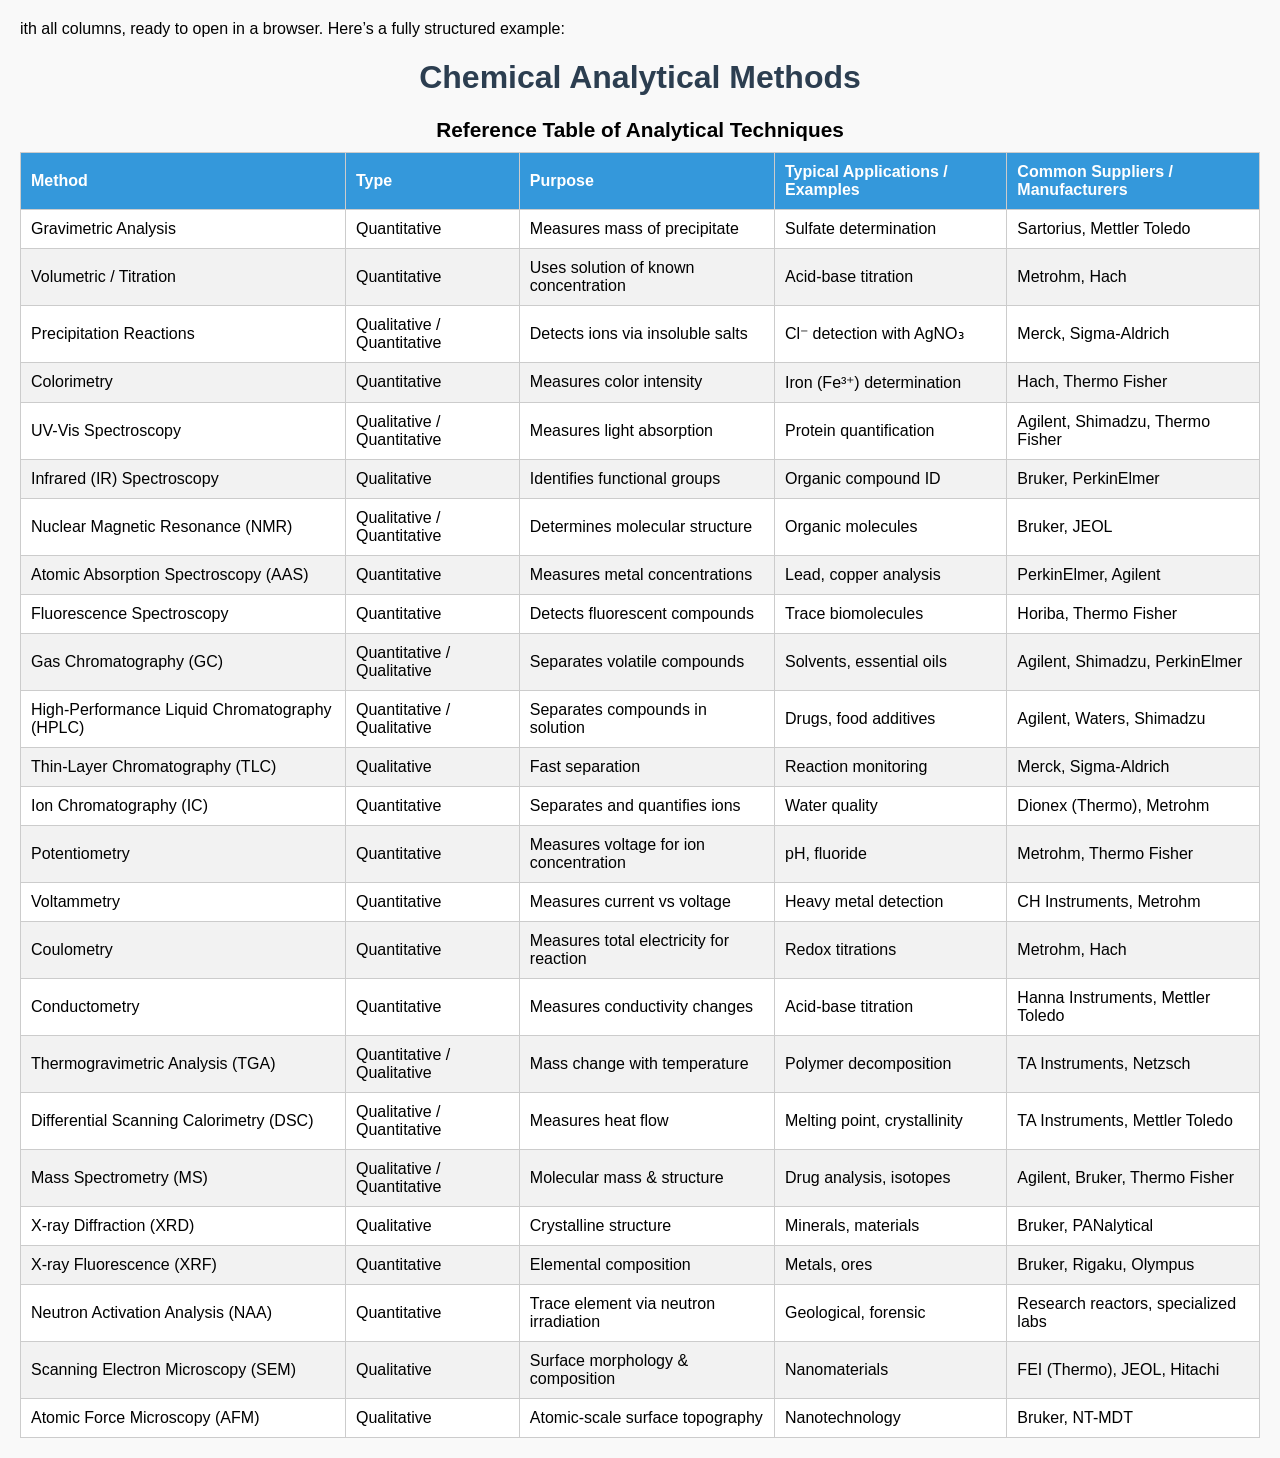
==== analytic.html @ 87758bc2 "Create analytic.html" ====
ith all columns, ready to open in a browser. Here’s a fully structured example:

<!DOCTYPE html>
<html lang="en">
<head>
  <meta charset="UTF-8">
  <meta name="viewport" content="width=device-width, initial-scale=1.0">
  <title>Chemical Analytical Methods</title>
  <style>
    body {
      font-family: Arial, sans-serif;
      margin: 20px;
      background-color: #f9f9f9;
    }
    h1 {
      text-align: center;
      color: #2c3e50;
    }
    table {
      width: 100%;
      border-collapse: collapse;
      margin-top: 20px;
      background-color: #fff;
    }
    th, td {
      border: 1px solid #ccc;
      padding: 10px;
      text-align: left;
    }
    th {
      background-color: #3498db;
      color: #fff;
      position: sticky;
      top: 0;
    }
    tr:nth-child(even) {
      background-color: #f2f2f2;
    }
    tr:hover {
      background-color: #e1f5fe;
    }
    caption {
      caption-side: top;
      font-size: 1.3em;
      margin-bottom: 10px;
      font-weight: bold;
    }
  </style>
</head>
<body>

  <h1>Chemical Analytical Methods</h1>

  <table>
    <caption>Reference Table of Analytical Techniques</caption>
    <thead>
      <tr>
        <th>Method</th>
        <th>Type</th>
        <th>Purpose</th>
        <th>Typical Applications / Examples</th>
        <th>Common Suppliers / Manufacturers</th>
      </tr>
    </thead>
    <tbody>
      <tr>
        <td>Gravimetric Analysis</td>
        <td>Quantitative</td>
        <td>Measures mass of precipitate</td>
        <td>Sulfate determination</td>
        <td>Sartorius, Mettler Toledo</td>
      </tr>
      <tr>
        <td>Volumetric / Titration</td>
        <td>Quantitative</td>
        <td>Uses solution of known concentration</td>
        <td>Acid-base titration</td>
        <td>Metrohm, Hach</td>
      </tr>
      <tr>
        <td>Precipitation Reactions</td>
        <td>Qualitative / Quantitative</td>
        <td>Detects ions via insoluble salts</td>
        <td>Cl⁻ detection with AgNO₃</td>
        <td>Merck, Sigma-Aldrich</td>
      </tr>
      <tr>
        <td>Colorimetry</td>
        <td>Quantitative</td>
        <td>Measures color intensity</td>
        <td>Iron (Fe³⁺) determination</td>
        <td>Hach, Thermo Fisher</td>
      </tr>
      <tr>
        <td>UV-Vis Spectroscopy</td>
        <td>Qualitative / Quantitative</td>
        <td>Measures light absorption</td>
        <td>Protein quantification</td>
        <td>Agilent, Shimadzu, Thermo Fisher</td>
      </tr>
      <tr>
        <td>Infrared (IR) Spectroscopy</td>
        <td>Qualitative</td>
        <td>Identifies functional groups</td>
        <td>Organic compound ID</td>
        <td>Bruker, PerkinElmer</td>
      </tr>
      <tr>
        <td>Nuclear Magnetic Resonance (NMR)</td>
        <td>Qualitative / Quantitative</td>
        <td>Determines molecular structure</td>
        <td>Organic molecules</td>
        <td>Bruker, JEOL</td>
      </tr>
      <tr>
        <td>Atomic Absorption Spectroscopy (AAS)</td>
        <td>Quantitative</td>
        <td>Measures metal concentrations</td>
        <td>Lead, copper analysis</td>
        <td>PerkinElmer, Agilent</td>
      </tr>
      <tr>
        <td>Fluorescence Spectroscopy</td>
        <td>Quantitative</td>
        <td>Detects fluorescent compounds</td>
        <td>Trace biomolecules</td>
        <td>Horiba, Thermo Fisher</td>
      </tr>
      <tr>
        <td>Gas Chromatography (GC)</td>
        <td>Quantitative / Qualitative</td>
        <td>Separates volatile compounds</td>
        <td>Solvents, essential oils</td>
        <td>Agilent, Shimadzu, PerkinElmer</td>
      </tr>
      <tr>
        <td>High-Performance Liquid Chromatography (HPLC)</td>
        <td>Quantitative / Qualitative</td>
        <td>Separates compounds in solution</td>
        <td>Drugs, food additives</td>
        <td>Agilent, Waters, Shimadzu</td>
      </tr>
      <tr>
        <td>Thin-Layer Chromatography (TLC)</td>
        <td>Qualitative</td>
        <td>Fast separation</td>
        <td>Reaction monitoring</td>
        <td>Merck, Sigma-Aldrich</td>
      </tr>
      <tr>
        <td>Ion Chromatography (IC)</td>
        <td>Quantitative</td>
        <td>Separates and quantifies ions</td>
        <td>Water quality</td>
        <td>Dionex (Thermo), Metrohm</td>
      </tr>
      <tr>
        <td>Potentiometry</td>
        <td>Quantitative</td>
        <td>Measures voltage for ion concentration</td>
        <td>pH, fluoride</td>
        <td>Metrohm, Thermo Fisher</td>
      </tr>
      <tr>
        <td>Voltammetry</td>
        <td>Quantitative</td>
        <td>Measures current vs voltage</td>
        <td>Heavy metal detection</td>
        <td>CH Instruments, Metrohm</td>
      </tr>
      <tr>
        <td>Coulometry</td>
        <td>Quantitative</td>
        <td>Measures total electricity for reaction</td>
        <td>Redox titrations</td>
        <td>Metrohm, Hach</td>
      </tr>
      <tr>
        <td>Conductometry</td>
        <td>Quantitative</td>
        <td>Measures conductivity changes</td>
        <td>Acid-base titration</td>
        <td>Hanna Instruments, Mettler Toledo</td>
      </tr>
      <tr>
        <td>Thermogravimetric Analysis (TGA)</td>
        <td>Quantitative / Qualitative</td>
        <td>Mass change with temperature</td>
        <td>Polymer decomposition</td>
        <td>TA Instruments, Netzsch</td>
      </tr>
      <tr>
        <td>Differential Scanning Calorimetry (DSC)</td>
        <td>Qualitative / Quantitative</td>
        <td>Measures heat flow</td>
        <td>Melting point, crystallinity</td>
        <td>TA Instruments, Mettler Toledo</td>
      </tr>
      <tr>
        <td>Mass Spectrometry (MS)</td>
        <td>Qualitative / Quantitative</td>
        <td>Molecular mass & structure</td>
        <td>Drug analysis, isotopes</td>
        <td>Agilent, Bruker, Thermo Fisher</td>
      </tr>
      <tr>
        <td>X-ray Diffraction (XRD)</td>
        <td>Qualitative</td>
        <td>Crystalline structure</td>
        <td>Minerals, materials</td>
        <td>Bruker, PANalytical</td>
      </tr>
      <tr>
        <td>X-ray Fluorescence (XRF)</td>
        <td>Quantitative</td>
        <td>Elemental composition</td>
        <td>Metals, ores</td>
        <td>Bruker, Rigaku, Olympus</td>
      </tr>
      <tr>
        <td>Neutron Activation Analysis (NAA)</td>
        <td>Quantitative</td>
        <td>Trace element via neutron irradiation</td>
        <td>Geological, forensic</td>
        <td>Research reactors, specialized labs</td>
      </tr>
      <tr>
        <td>Scanning Electron Microscopy (SEM)</td>
        <td>Qualitative</td>
        <td>Surface morphology & composition</td>
        <td>Nanomaterials</td>
        <td>FEI (Thermo), JEOL, Hitachi</td>
      </tr>
      <tr>
        <td>Atomic Force Microscopy (AFM)</td>
        <td>Qualitative</td>
        <td>Atomic-scale surface topography</td>
        <td>Nanotechnology</td>
        <td>Bruker, NT-MDT</td>
      </tr>
    </tbody>
  </table>

</body>
</html>
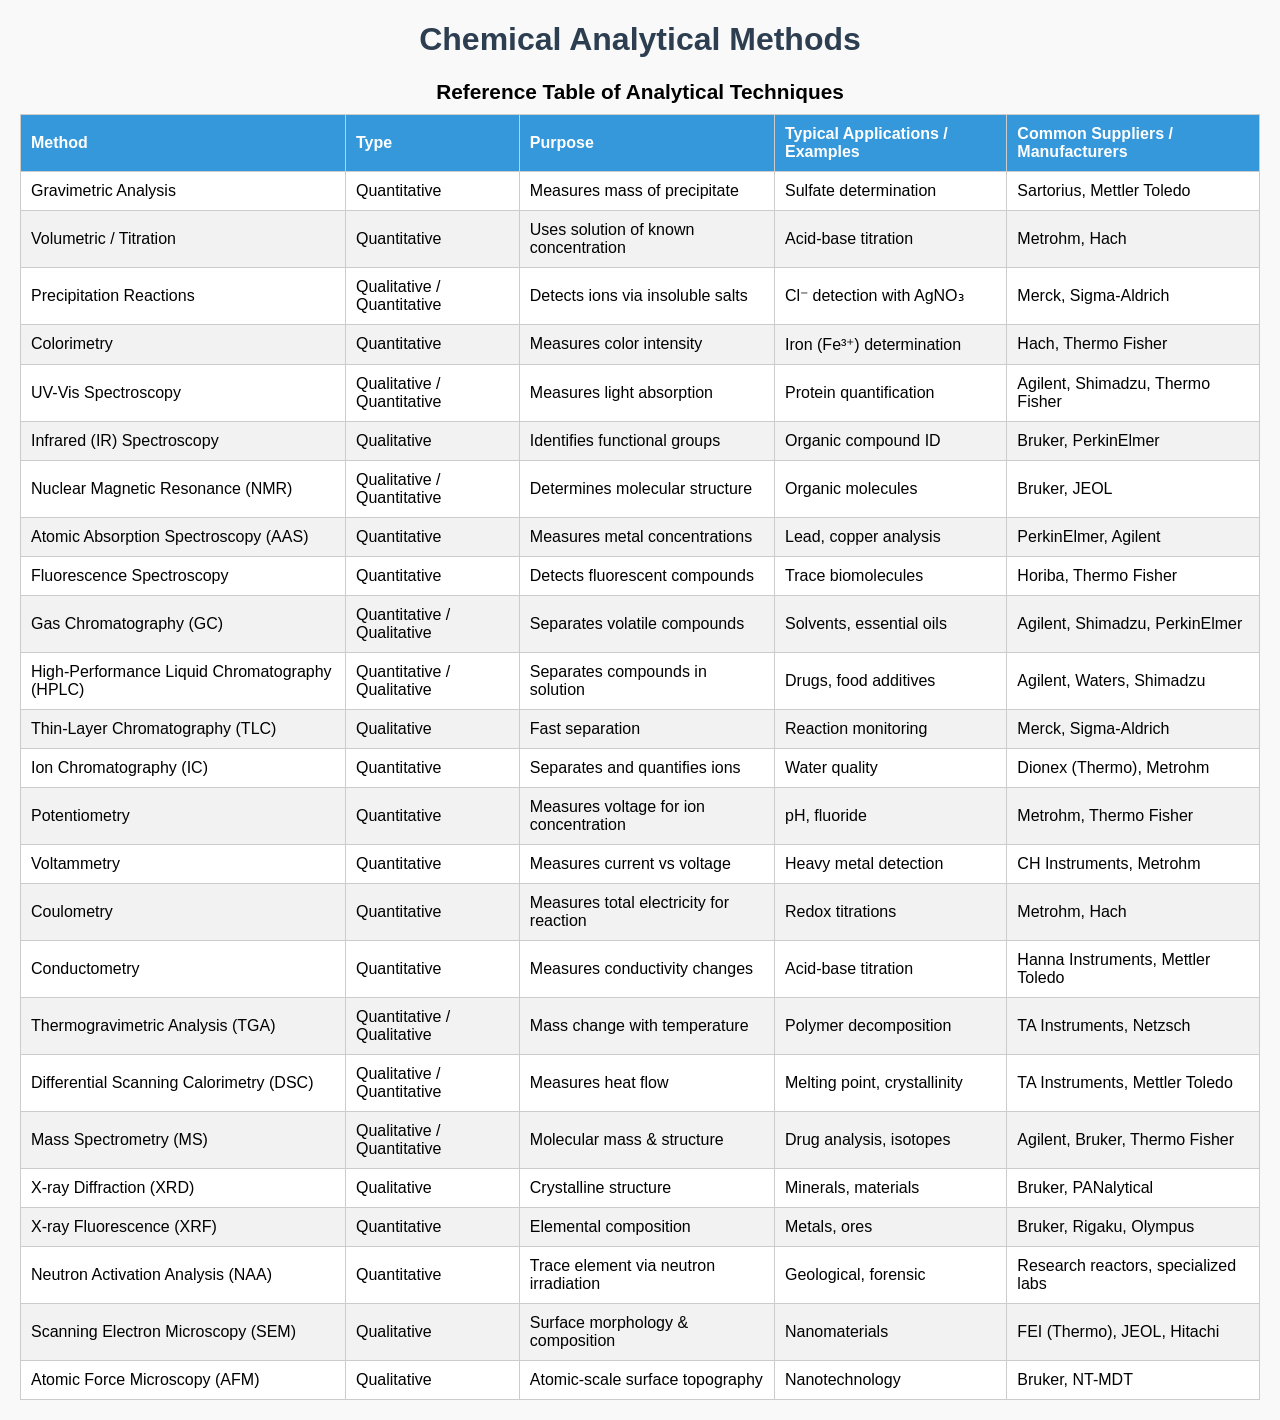
==== commit 792d4987: "Update analytic.html" ====
--- a/analytic.html
+++ b/analytic.html
@@ -1,5 +1,3 @@
-ith all columns, ready to open in a browser. Here’s a fully structured example:
-
 <!DOCTYPE html>
 <html lang="en">
 <head>
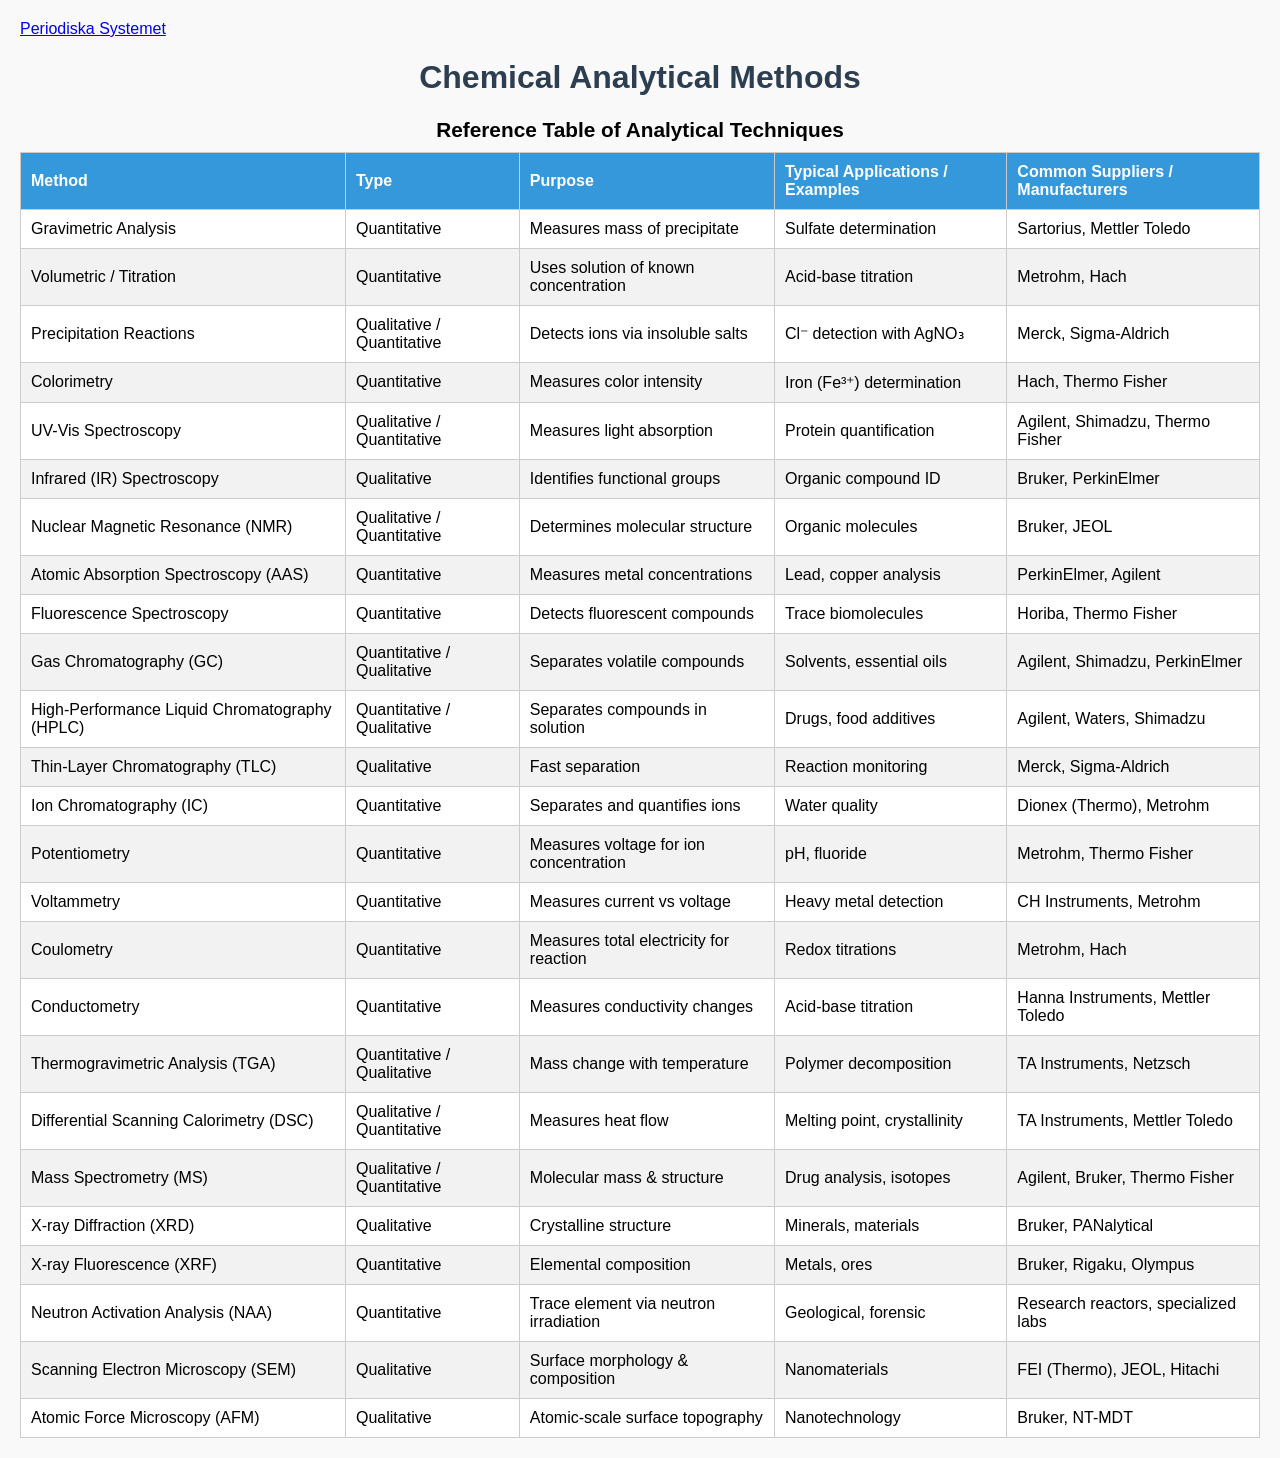
==== commit 3d1392c8: "Update analytic.html" ====
--- a/analytic.html
+++ b/analytic.html
@@ -46,7 +46,7 @@
   </style>
 </head>
 <body>
-
+  <a href="index.html" class="top-button">Periodiska Systemet</a>
   <h1>Chemical Analytical Methods</h1>
 
   <table>
